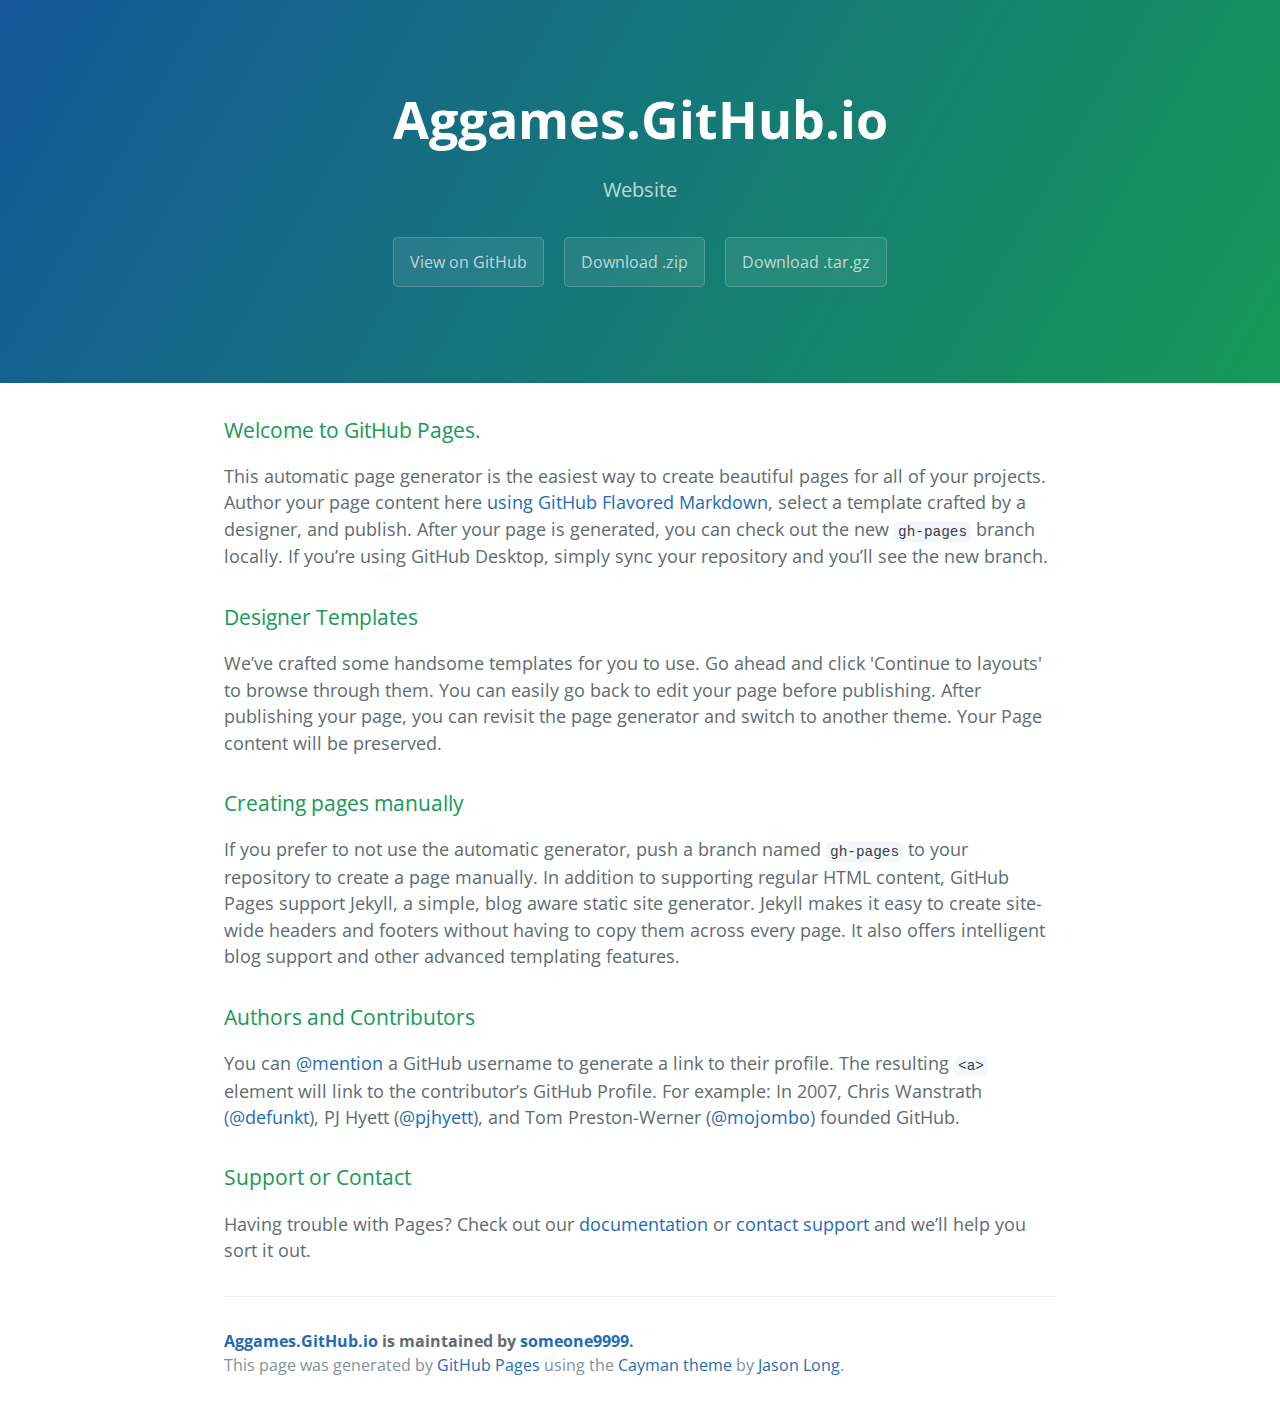
==== index.html @ ef99426a "Create gh-pages branch via GitHub" ====
<!DOCTYPE html>
<html lang="en-us">
  <head>
    <meta charset="UTF-8">
    <title>Aggames.GitHub.io by someone9999</title>
    <meta name="viewport" content="width=device-width, initial-scale=1">
    <link rel="stylesheet" type="text/css" href="stylesheets/normalize.css" media="screen">
    <link href='https://fonts.googleapis.com/css?family=Open+Sans:400,700' rel='stylesheet' type='text/css'>
    <link rel="stylesheet" type="text/css" href="stylesheets/stylesheet.css" media="screen">
    <link rel="stylesheet" type="text/css" href="stylesheets/github-light.css" media="screen">
  </head>
  <body>
    <section class="page-header">
      <h1 class="project-name">Aggames.GitHub.io</h1>
      <h2 class="project-tagline">Website</h2>
      <a href="https://github.com/someone9999/aggames.github.io" class="btn">View on GitHub</a>
      <a href="https://github.com/someone9999/aggames.github.io/zipball/master" class="btn">Download .zip</a>
      <a href="https://github.com/someone9999/aggames.github.io/tarball/master" class="btn">Download .tar.gz</a>
    </section>

    <section class="main-content">
      <h3>
<a id="welcome-to-github-pages" class="anchor" href="#welcome-to-github-pages" aria-hidden="true"><span class="octicon octicon-link"></span></a>Welcome to GitHub Pages.</h3>

<p>This automatic page generator is the easiest way to create beautiful pages for all of your projects. Author your page content here <a href="https://guides.github.com/features/mastering-markdown/">using GitHub Flavored Markdown</a>, select a template crafted by a designer, and publish. After your page is generated, you can check out the new <code>gh-pages</code> branch locally. If you’re using GitHub Desktop, simply sync your repository and you’ll see the new branch.</p>

<h3>
<a id="designer-templates" class="anchor" href="#designer-templates" aria-hidden="true"><span class="octicon octicon-link"></span></a>Designer Templates</h3>

<p>We’ve crafted some handsome templates for you to use. Go ahead and click 'Continue to layouts' to browse through them. You can easily go back to edit your page before publishing. After publishing your page, you can revisit the page generator and switch to another theme. Your Page content will be preserved.</p>

<h3>
<a id="creating-pages-manually" class="anchor" href="#creating-pages-manually" aria-hidden="true"><span class="octicon octicon-link"></span></a>Creating pages manually</h3>

<p>If you prefer to not use the automatic generator, push a branch named <code>gh-pages</code> to your repository to create a page manually. In addition to supporting regular HTML content, GitHub Pages support Jekyll, a simple, blog aware static site generator. Jekyll makes it easy to create site-wide headers and footers without having to copy them across every page. It also offers intelligent blog support and other advanced templating features.</p>

<h3>
<a id="authors-and-contributors" class="anchor" href="#authors-and-contributors" aria-hidden="true"><span class="octicon octicon-link"></span></a>Authors and Contributors</h3>

<p>You can <a href="https://github.com/blog/821" class="user-mention">@mention</a> a GitHub username to generate a link to their profile. The resulting <code>&lt;a&gt;</code> element will link to the contributor’s GitHub Profile. For example: In 2007, Chris Wanstrath (<a href="https://github.com/defunkt" class="user-mention">@defunkt</a>), PJ Hyett (<a href="https://github.com/pjhyett" class="user-mention">@pjhyett</a>), and Tom Preston-Werner (<a href="https://github.com/mojombo" class="user-mention">@mojombo</a>) founded GitHub.</p>

<h3>
<a id="support-or-contact" class="anchor" href="#support-or-contact" aria-hidden="true"><span class="octicon octicon-link"></span></a>Support or Contact</h3>

<p>Having trouble with Pages? Check out our <a href="https://help.github.com/pages">documentation</a> or <a href="https://github.com/contact">contact support</a> and we’ll help you sort it out.</p>

      <footer class="site-footer">
        <span class="site-footer-owner"><a href="https://github.com/someone9999/aggames.github.io">Aggames.GitHub.io</a> is maintained by <a href="https://github.com/someone9999">someone9999</a>.</span>

        <span class="site-footer-credits">This page was generated by <a href="https://pages.github.com">GitHub Pages</a> using the <a href="https://github.com/jasonlong/cayman-theme">Cayman theme</a> by <a href="https://twitter.com/jasonlong">Jason Long</a>.</span>
      </footer>

    </section>

  
  </body>
</html>
---- stylesheets/stylesheet.css ----
* {
  box-sizing: border-box; }

body {
  padding: 0;
  margin: 0;
  font-family: "Open Sans", "Helvetica Neue", Helvetica, Arial, sans-serif;
  font-size: 16px;
  line-height: 1.5;
  color: #606c71; }

a {
  color: #1e6bb8;
  text-decoration: none; }
  a:hover {
    text-decoration: underline; }

.btn {
  display: inline-block;
  margin-bottom: 1rem;
  color: rgba(255, 255, 255, 0.7);
  background-color: rgba(255, 255, 255, 0.08);
  border-color: rgba(255, 255, 255, 0.2);
  border-style: solid;
  border-width: 1px;
  border-radius: 0.3rem;
  transition: color 0.2s, background-color 0.2s, border-color 0.2s; }
  .btn + .btn {
    margin-left: 1rem; }

.btn:hover {
  color: rgba(255, 255, 255, 0.8);
  text-decoration: none;
  background-color: rgba(255, 255, 255, 0.2);
  border-color: rgba(255, 255, 255, 0.3); }

@media screen and (min-width: 64em) {
  .btn {
    padding: 0.75rem 1rem; } }

@media screen and (min-width: 42em) and (max-width: 64em) {
  .btn {
    padding: 0.6rem 0.9rem;
    font-size: 0.9rem; } }

@media screen and (max-width: 42em) {
  .btn {
    display: block;
    width: 100%;
    padding: 0.75rem;
    font-size: 0.9rem; }
    .btn + .btn {
      margin-top: 1rem;
      margin-left: 0; } }

.page-header {
  color: #fff;
  text-align: center;
  background-color: #159957;
  background-image: linear-gradient(120deg, #155799, #159957); }

@media screen and (min-width: 64em) {
  .page-header {
    padding: 5rem 6rem; } }

@media screen and (min-width: 42em) and (max-width: 64em) {
  .page-header {
    padding: 3rem 4rem; } }

@media screen and (max-width: 42em) {
  .page-header {
    padding: 2rem 1rem; } }

.project-name {
  margin-top: 0;
  margin-bottom: 0.1rem; }

@media screen and (min-width: 64em) {
  .project-name {
    font-size: 3.25rem; } }

@media screen and (min-width: 42em) and (max-width: 64em) {
  .project-name {
    font-size: 2.25rem; } }

@media screen and (max-width: 42em) {
  .project-name {
    font-size: 1.75rem; } }

.project-tagline {
  margin-bottom: 2rem;
  font-weight: normal;
  opacity: 0.7; }

@media screen and (min-width: 64em) {
  .project-tagline {
    font-size: 1.25rem; } }

@media screen and (min-width: 42em) and (max-width: 64em) {
  .project-tagline {
    font-size: 1.15rem; } }

@media screen and (max-width: 42em) {
  .project-tagline {
    font-size: 1rem; } }

.main-content :first-child {
  margin-top: 0; }
.main-content img {
  max-width: 100%; }
.main-content h1, .main-content h2, .main-content h3, .main-content h4, .main-content h5, .main-content h6 {
  margin-top: 2rem;
  margin-bottom: 1rem;
  font-weight: normal;
  color: #159957; }
.main-content p {
  margin-bottom: 1em; }
.main-content code {
  padding: 2px 4px;
  font-family: Consolas, "Liberation Mono", Menlo, Courier, monospace;
  font-size: 0.9rem;
  color: #383e41;
  background-color: #f3f6fa;
  border-radius: 0.3rem; }
.main-content pre {
  padding: 0.8rem;
  margin-top: 0;
  margin-bottom: 1rem;
  font: 1rem Consolas, "Liberation Mono", Menlo, Courier, monospace;
  color: #567482;
  word-wrap: normal;
  background-color: #f3f6fa;
  border: solid 1px #dce6f0;
  border-radius: 0.3rem; }
  .main-content pre > code {
    padding: 0;
    margin: 0;
    font-size: 0.9rem;
    color: #567482;
    word-break: normal;
    white-space: pre;
    background: transparent;
    border: 0; }
.main-content .highlight {
  margin-bottom: 1rem; }
  .main-content .highlight pre {
    margin-bottom: 0;
    word-break: normal; }
.main-content .highlight pre, .main-content pre {
  padding: 0.8rem;
  overflow: auto;
  font-size: 0.9rem;
  line-height: 1.45;
  border-radius: 0.3rem; }
.main-content pre code, .main-content pre tt {
  display: inline;
  max-width: initial;
  padding: 0;
  margin: 0;
  overflow: initial;
  line-height: inherit;
  word-wrap: normal;
  background-color: transparent;
  border: 0; }
  .main-content pre code:before, .main-content pre code:after, .main-content pre tt:before, .main-content pre tt:after {
    content: normal; }
.main-content ul, .main-content ol {
  margin-top: 0; }
.main-content blockquote {
  padding: 0 1rem;
  margin-left: 0;
  color: #819198;
  border-left: 0.3rem solid #dce6f0; }
  .main-content blockquote > :first-child {
    margin-top: 0; }
  .main-content blockquote > :last-child {
    margin-bottom: 0; }
.main-content table {
  display: block;
  width: 100%;
  overflow: auto;
  word-break: normal;
  word-break: keep-all; }
  .main-content table th {
    font-weight: bold; }
  .main-content table th, .main-content table td {
    padding: 0.5rem 1rem;
    border: 1px solid #e9ebec; }
.main-content dl {
  padding: 0; }
  .main-content dl dt {
    padding: 0;
    margin-top: 1rem;
    font-size: 1rem;
    font-weight: bold; }
  .main-content dl dd {
    padding: 0;
    margin-bottom: 1rem; }
.main-content hr {
  height: 2px;
  padding: 0;
  margin: 1rem 0;
  background-color: #eff0f1;
  border: 0; }

@media screen and (min-width: 64em) {
  .main-content {
    max-width: 64rem;
    padding: 2rem 6rem;
    margin: 0 auto;
    font-size: 1.1rem; } }

@media screen and (min-width: 42em) and (max-width: 64em) {
  .main-content {
    padding: 2rem 4rem;
    font-size: 1.1rem; } }

@media screen and (max-width: 42em) {
  .main-content {
    padding: 2rem 1rem;
    font-size: 1rem; } }

.site-footer {
  padding-top: 2rem;
  margin-top: 2rem;
  border-top: solid 1px #eff0f1; }

.site-footer-owner {
  display: block;
  font-weight: bold; }

.site-footer-credits {
  color: #819198; }

@media screen and (min-width: 64em) {
  .site-footer {
    font-size: 1rem; } }

@media screen and (min-width: 42em) and (max-width: 64em) {
  .site-footer {
    font-size: 1rem; } }

@media screen and (max-width: 42em) {
  .site-footer {
    font-size: 0.9rem; } }
---- stylesheets/github-light.css ----
/*
   Copyright 2014 GitHub Inc.

   Licensed under the Apache License, Version 2.0 (the "License");
   you may not use this file except in compliance with the License.
   You may obtain a copy of the License at

       http://www.apache.org/licenses/LICENSE-2.0

   Unless required by applicable law or agreed to in writing, software
   distributed under the License is distributed on an "AS IS" BASIS,
   WITHOUT WARRANTIES OR CONDITIONS OF ANY KIND, either express or implied.
   See the License for the specific language governing permissions and
   limitations under the License.

*/

.pl-c /* comment */ {
  color: #969896;
}

.pl-c1      /* constant, markup.raw, meta.diff.header, meta.module-reference, meta.property-name, support, support.constant, support.variable, variable.other.constant */,
.pl-s .pl-v /* string variable */ {
  color: #0086b3;
}

.pl-e  /* entity */,
.pl-en /* entity.name */ {
  color: #795da3;
}

.pl-s .pl-s1 /* string source */,
.pl-smi      /* storage.modifier.import, storage.modifier.package, storage.type.java, variable.other, variable.parameter.function */ {
  color: #333;
}

.pl-ent /* entity.name.tag */ {
  color: #63a35c;
}

.pl-k /* keyword, storage, storage.type */ {
  color: #a71d5d;
}

.pl-pds              /* punctuation.definition.string, string.regexp.character-class */,
.pl-s                /* string */,
.pl-s .pl-pse .pl-s1 /* string punctuation.section.embedded source */,
.pl-sr               /* string.regexp */,
.pl-sr .pl-cce       /* string.regexp constant.character.escape */,
.pl-sr .pl-sra       /* string.regexp string.regexp.arbitrary-repitition */,
.pl-sr .pl-sre       /* string.regexp source.ruby.embedded */ {
  color: #183691;
}

.pl-v /* variable */ {
  color: #ed6a43;
}

.pl-id /* invalid.deprecated */ {
  color: #b52a1d;
}

.pl-ii /* invalid.illegal */ {
  background-color: #b52a1d;
  color: #f8f8f8;
}

.pl-sr .pl-cce /* string.regexp constant.character.escape */ {
  color: #63a35c;
  font-weight: bold;
}

.pl-ml /* markup.list */ {
  color: #693a17;
}

.pl-mh        /* markup.heading */,
.pl-mh .pl-en /* markup.heading entity.name */,
.pl-ms        /* meta.separator */ {
  color: #1d3e81;
  font-weight: bold;
}

.pl-mq /* markup.quote */ {
  color: #008080;
}

.pl-mi /* markup.italic */ {
  color: #333;
  font-style: italic;
}

.pl-mb /* markup.bold */ {
  color: #333;
  font-weight: bold;
}

.pl-md /* markup.deleted, meta.diff.header.from-file */ {
  background-color: #ffecec;
  color: #bd2c00;
}

.pl-mi1 /* markup.inserted, meta.diff.header.to-file */ {
  background-color: #eaffea;
  color: #55a532;
}

.pl-mdr /* meta.diff.range */ {
  color: #795da3;
  font-weight: bold;
}

.pl-mo /* meta.output */ {
  color: #1d3e81;
}
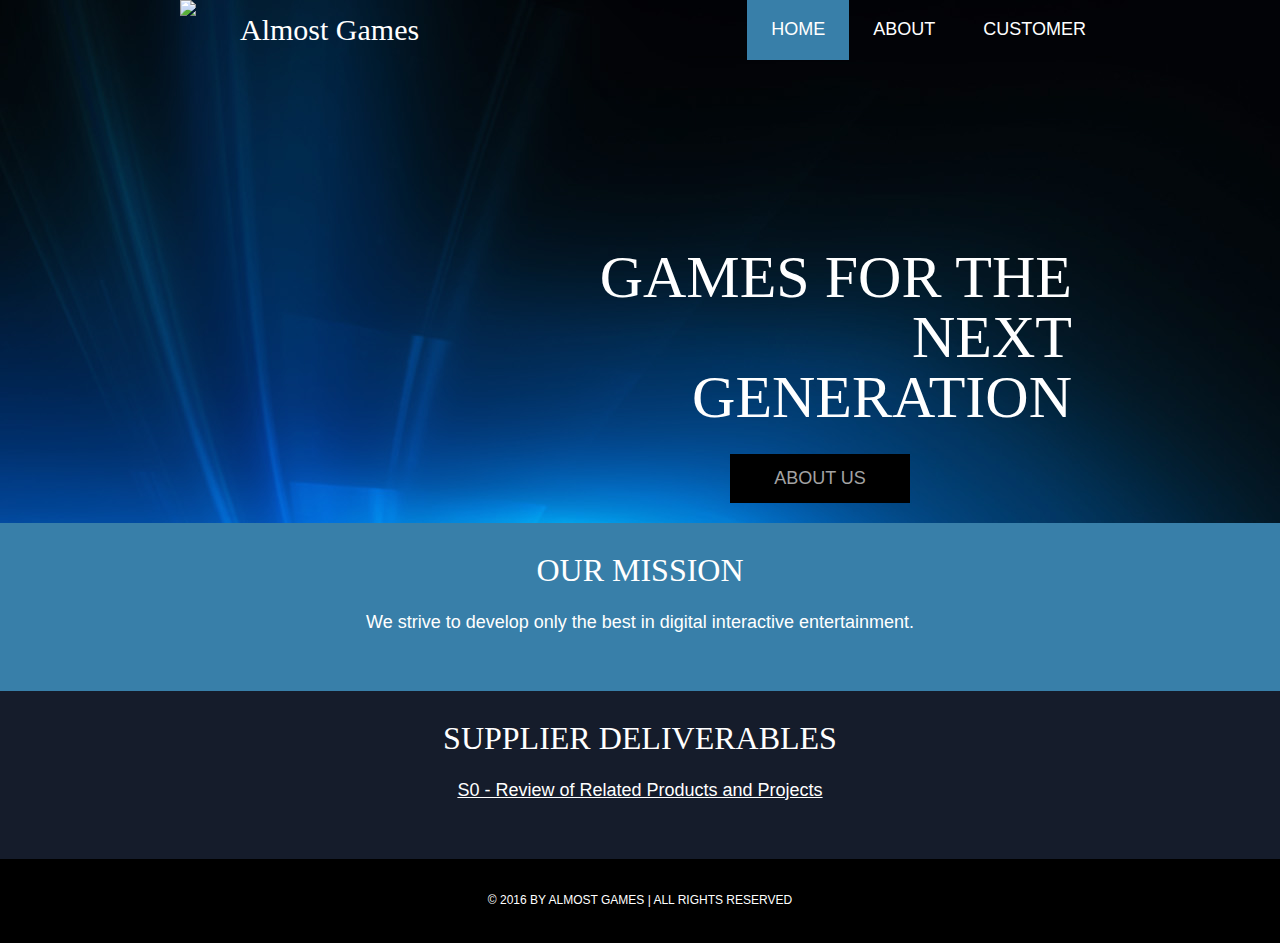
==== commit 9bbfbbf3: "Potential fix for github.io bug." ====
--- a/index.html
+++ b/index.html
@@ -1,57 +1,92 @@
-<!DOCTYPE html>
-<html lang="en-us">
-  <head>
-    <meta charset="UTF-8">
-    <title>Aggames.GitHub.io by someone9999</title>
-    <meta name="viewport" content="width=device-width, initial-scale=1">
-    <link rel="stylesheet" type="text/css" href="stylesheets/normalize.css" media="screen">
-    <link href='https://fonts.googleapis.com/css?family=Open+Sans:400,700' rel='stylesheet' type='text/css'>
-    <link rel="stylesheet" type="text/css" href="stylesheets/stylesheet.css" media="screen">
-    <link rel="stylesheet" type="text/css" href="stylesheets/github-light.css" media="screen">
-  </head>
-  <body>
-    <section class="page-header">
-      <h1 class="project-name">Aggames.GitHub.io</h1>
-      <h2 class="project-tagline">Website</h2>
-      <a href="https://github.com/someone9999/aggames.github.io" class="btn">View on GitHub</a>
-      <a href="https://github.com/someone9999/aggames.github.io/zipball/master" class="btn">Download .zip</a>
-      <a href="https://github.com/someone9999/aggames.github.io/tarball/master" class="btn">Download .tar.gz</a>
-    </section>
+<!doctype html>
+<!-- Website template by freewebsitetemplates.com -->
+<html>
+<head>
+	<meta charset="UTF-8">
+	<meta name="viewport" content="width=device-width, initial-scale=1.0">
+	<title>Almost Games</title>
+	<link rel="icon" type="image/x-icon" href="images/favicon.ico?" />
 
-    <section class="main-content">
-      <h3>
-<a id="welcome-to-github-pages" class="anchor" href="#welcome-to-github-pages" aria-hidden="true"><span class="octicon octicon-link"></span></a>Welcome to GitHub Pages.</h3>
+	<link rel="stylesheet" href="css/style.css" type="text/css">
+	<link rel="stylesheet" type="text/css" href="css/mobile.css">
+	<script src="js/mobile.js" type="text/javascript"></script>
+	<script>
+		String.prototype.map = function(func) {
+			var ret = [];
+			for (var i = 0; i < this.length; i++) {
+				ret.push(func(this.charAt(i)));
+			}
+			return ret;
+		};
 
-<p>This automatic page generator is the easiest way to create beautiful pages for all of your projects. Author your page content here <a href="https://guides.github.com/features/mastering-markdown/">using GitHub Flavored Markdown</a>, select a template crafted by a designer, and publish. After your page is generated, you can check out the new <code>gh-pages</code> branch locally. If you’re using GitHub Desktop, simply sync your repository and you’ll see the new branch.</p>
+		Array.prototype.same = function(other) {
+			if (this.length !== other.length) return false;
+			for (var i = 0; i < this.length; i++) {
+				if (this[i] !== other[i]) return false;
+			}
+			return true;
+		};
 
-<h3>
-<a id="designer-templates" class="anchor" href="#designer-templates" aria-hidden="true"><span class="octicon octicon-link"></span></a>Designer Templates</h3>
+		var keys=[];
+		var code = "hellokitty".map(function(c) {
+			return c;
+		});
 
-<p>We’ve crafted some handsome templates for you to use. Go ahead and click 'Continue to layouts' to browse through them. You can easily go back to edit your page before publishing. After publishing your page, you can revisit the page generator and switch to another theme. Your Page content will be preserved.</p>
-
-<h3>
-<a id="creating-pages-manually" class="anchor" href="#creating-pages-manually" aria-hidden="true"><span class="octicon octicon-link"></span></a>Creating pages manually</h3>
-
-<p>If you prefer to not use the automatic generator, push a branch named <code>gh-pages</code> to your repository to create a page manually. In addition to supporting regular HTML content, GitHub Pages support Jekyll, a simple, blog aware static site generator. Jekyll makes it easy to create site-wide headers and footers without having to copy them across every page. It also offers intelligent blog support and other advanced templating features.</p>
-
-<h3>
-<a id="authors-and-contributors" class="anchor" href="#authors-and-contributors" aria-hidden="true"><span class="octicon octicon-link"></span></a>Authors and Contributors</h3>
-
-<p>You can <a href="https://github.com/blog/821" class="user-mention">@mention</a> a GitHub username to generate a link to their profile. The resulting <code>&lt;a&gt;</code> element will link to the contributor’s GitHub Profile. For example: In 2007, Chris Wanstrath (<a href="https://github.com/defunkt" class="user-mention">@defunkt</a>), PJ Hyett (<a href="https://github.com/pjhyett" class="user-mention">@pjhyett</a>), and Tom Preston-Werner (<a href="https://github.com/mojombo" class="user-mention">@mojombo</a>) founded GitHub.</p>
-
-<h3>
-<a id="support-or-contact" class="anchor" href="#support-or-contact" aria-hidden="true"><span class="octicon octicon-link"></span></a>Support or Contact</h3>
-
-<p>Having trouble with Pages? Check out our <a href="https://help.github.com/pages">documentation</a> or <a href="https://github.com/contact">contact support</a> and we’ll help you sort it out.</p>
-
-      <footer class="site-footer">
-        <span class="site-footer-owner"><a href="https://github.com/someone9999/aggames.github.io">Aggames.GitHub.io</a> is maintained by <a href="https://github.com/someone9999">someone9999</a>.</span>
-
-        <span class="site-footer-credits">This page was generated by <a href="https://pages.github.com">GitHub Pages</a> using the <a href="https://github.com/jasonlong/cayman-theme">Cayman theme</a> by <a href="https://twitter.com/jasonlong">Jason Long</a>.</span>
-      </footer>
-
-    </section>
-
-  
-  </body>
-</html>
+		document.onkeypress = function(e) {
+			keys.push(String.fromCharCode(e.keyCode));
+			if (keys.length > code.length) keys = keys.slice(keys.length - code.length);
+			if (keys.same(code)) {
+				document.getElementById("page").setAttribute("style", "background: url(\"./images/hellokitty.jpg\");");
+			}
+		}
+	</script>
+</head>
+<body>
+	<div id="page">
+		<div id="header">
+			<div>
+				<a href="index.html" class="logo"><div class="company-name-header"><img src="images/logo.png" style="width:60px; float:left;"/>Almost Games</div></a>
+				<ul id="navigation">
+					<li class="selected">
+						<a href="index.html">Home</a>
+					</li>
+					<li>
+						<a href="about.html">About</a>
+					</li>
+					<li class="menu">
+						<a href="customer.html">Customer</a>
+					</li>
+				</ul>
+			</div>
+		</div>
+		<div id="body" class="home">
+			<div class="header">
+				<div>
+					<img src="images/joystick.png" alt="" class="satellite" style="width:400px;">
+					<h1>GAMES FOR THE NEXT GENERATION</h1>
+					<a href="about.html" class="more">ABOUT US</a>
+				</div>
+			</div>
+			<div class="body">
+				<div>
+					<h1>OUR MISSION</h1>
+					<p>We strive to develop only the best in digital interactive entertainment.</p>
+				</div>
+			</div>
+			<div class="body body-alt">
+				<div>
+					<h1>Supplier Deliverables</h1>
+					<p><a href="downloads/s0.pdf">S0 - Review of Related Products and Projects</a></p>
+				</div>
+			</div>
+		</div>
+		<div id="footer">
+			<div class="footnote">
+				<div>
+					<p>&copy; 2016 BY ALMOST GAMES | ALL RIGHTS RESERVED</p>
+				</div>
+			</div>
+		</div>
+	</div>
+</body>
+</html>--- a/css/style.css
+++ b/css/style.css
@@ -0,0 +1,1442 @@
+/* Website template by freewebsitetemplates.com */
+body {
+	margin: 0;
+	padding: 0;
+	position: relative;
+	width: auto;
+}
+body #page {
+	background: url("../images/bg-home.jpg") no-repeat scroll center top #000000;
+	margin: 0;
+	overflow: hidden;
+	padding: 0;
+	width: auto;
+	z-index: 3;
+}
+a {
+	text-decoration: none;
+	outline: none;
+}
+a:active {
+	background: none;
+}
+img {
+	border: none;
+}
+/*-------------------------------------------FONTS---------------------------------------------*/
+@font-face {
+	font-family: 'audiowide-regular-webfont';
+	src: url('../fonts/audiowide-regular-webfont.eot');
+	src: url('../fonts/audiowide-regular-webfont.woff') format('woff'), url('../fonts/audiowide-regular-webfont.ttf') format('truetype'), url('../fonts/audiowide-regular-webfont.svg') format('svg');
+}
+/*----------------------------------------header-styles---------------------------------------*/
+#header {
+	background: url(../images/bg-transparent1.png) repeat;
+	margin: 0;
+	min-height: 60px;
+	padding: 0;
+	width: auto;
+}
+#header div {
+	margin: 0 auto;
+	max-width: 940px;
+	min-height: 60px;
+	padding: 0 10px;
+}
+#header div a.logo {
+	display: block;
+	float: left;
+	height: 60px;
+	margin: 0;
+	padding: 0;
+	width: 304px;
+}
+#header div a img {
+	display: block;
+	margin: 0;
+	padding: 0;
+	width: auto;
+}
+#header div ul {
+	display: inline-block;
+	float: right;
+	list-style: none;
+	margin: 0 auto 0 0;
+	padding: 0;
+	width: auto;
+}
+#header div ul li {
+	float: left;
+	margin: 0;
+	padding: 0;
+	width: auto;
+}
+#header div ul li a {
+	color: #ffffff;
+	display: block;
+	font-family: Arial;
+	font-size: 18px;
+	font-weight: normal;
+	line-height: 59px;
+	margin: 0;
+	min-height: 60px;
+	padding: 0 24px;
+ *padding: 0 23px; /* Needed for IE8 and old versions */
+	text-align: center;
+	text-transform: uppercase;
+	width: auto;
+}
+#header div ul li a:hover {
+	background-color: #387FA9;
+	color: #ffffff;
+}
+#header div ul li.selected a {
+	background-color: #387FA9;
+	color: white;
+}
+#header div ul li.menu {
+	position: relative;
+}
+#header div ul li.menu ul {
+	display: block;
+	left: -99999px;
+	list-style: none;
+	margin: 0;
+	padding: 0;
+	position: absolute;
+	top: 60px;
+	width: 142px;
+	z-index: 50;
+}
+#header div ul li.menu:hover ul.primary {
+	left: 31px;
+}
+#header div ul li.menu ul.primary.selected {
+	left: 31px;
+}
+#header div ul li.menu:hover ul.secondary {
+	left: -20px;
+}
+#header div ul li.menu ul.secondary.selected {
+	left: -20px;
+}
+#header div ul li.menu ul li {
+	margin: 0;
+	padding: 0;
+	width: auto;
+}
+#header div ul li.menu ul li a {
+	background-color: #387FA9;
+	color: #ffffff;
+	display: block;
+	font-family: Arial;
+	font-size: 18px;
+	font-weight: normal;
+	line-height: 60px;
+	margin: 0;
+	min-height: 60px;
+	padding: 0 10px;
+	text-align: center;
+	text-transform: uppercase;
+	width: auto;
+}
+#header div ul li.menu ul.primary.selected li a, #header div ul li.menu ul.secondary.selected li a {
+	background-color: #000000;
+	color: #a3a3a3;
+}
+/*----------------------------------------body-home-styles---------------------------------------*/
+#body {
+	background-color: #000000;
+	margin: 0;
+	min-height: 808px;
+	overflow: hidden;
+	padding: 0;
+	width: 100%;
+}
+#body.home {
+	background: none;
+	margin: 0;
+	min-height:100%;
+	overflow: hidden;
+	padding: 0;
+	width: 100%;
+}
+#body.home .header {
+	background: none;
+	margin: 0;
+	overflow: hidden;
+	padding: 0;
+	width: 100%;
+}
+#body.home .header div {
+	margin: 0 auto;
+	max-width: 940px;
+	overflow: hidden;
+	padding: 0 10px;
+	position: relative;
+}
+#body.home .header div img.satellite {
+	display: block;
+	left: 10px;
+	margin: 0;
+	padding: 0;
+	position: absolute;
+	top: 41px;
+	width: auto;
+	z-index: 50;
+}
+#body.home .header div h1 {
+	color: #FFFFFF;
+	display: block;
+	float: right;
+	font-family: audiowide-regular-webfont;
+	font-size: 60px;
+	font-weight: normal;
+	line-height: 60px;
+	margin: 187px 0 27px;
+	padding: 0 38px 0 399px;
+	position: relative;
+	text-align: right;
+	text-transform: uppercase;
+	width: 503px;
+	z-index: 60;
+}
+#body.home .header div h2 {
+	color: #FFFFFF;
+	display: block;
+	float: right;
+	font-family: Arial;
+	font-size: 43px;
+	font-weight: normal;
+	line-height: 43px;
+	margin: 0 0 36px;
+	padding: 0 146px 0 506px;
+	position: relative;
+	text-align: right;
+	text-transform: uppercase;
+	width: 288px;
+	z-index: 60;
+}
+#body.home .header div a.more {
+	background-color: #000000;
+	color: #a3a3a3;
+	display: block;
+	float: right;
+	font-family: Arial;
+	font-size: 18px;
+	font-weight: normal;
+	height: 49px;
+	line-height: 49px;
+	margin: 0 200px 0 0;
+	padding: 0;
+	text-align: center;
+	text-transform: uppercase;
+	position: relative;
+	width: 180px;
+	z-index: 55;
+}
+#body.home .header div a.more:hover {
+	background-color: #ab000b;
+	color: #ffffff;
+}
+#body.home .header div h3 {
+	background: url("../images/bg-transparent1.png") repeat;
+	color: #A3A3A3;
+	float: left;
+	font-family: audiowide-regular-webfont;
+	font-size: 23px;
+	font-weight: normal;
+	line-height: 23px;
+	margin: 96px 0 0;
+ *margin: 102px 0 0;/* Needed for IE8 and old versions */
+	min-height: 27px;
+	padding: 17px 0 10px;
+	position: relative;
+	text-align: center;
+	text-transform: uppercase;
+	width: 940px;
+}
+#body.home .header div ul {
+	display: inline-block;
+	list-style: none outside none;
+	margin: 0 0 -6px;
+	overflow: hidden;
+	padding: 0;
+	width: auto;
+}
+#body.home .header div ul li:first-child {
+	padding: 0;
+}
+#body.home .header div ul li {
+	border: medium none;
+	float: left;
+	margin: 0;
+	padding: 0;
+	width: auto;
+}
+#body.home .header div ul li a {
+	display: block;
+	float: none;
+	height: 156px;
+	margin: 0;
+	padding: 0;
+	width: 235px;
+}
+#body.home .header div ul li a img {
+	cursor: pointer;
+	filter: alpha(opacity=100);/* Needed for IE8 and old versions */
+	opacity: 1.0;
+	display: block;
+	margin: 0;
+	padding: 0;
+	width: auto;
+}
+#body.home .header div ul li a img:hover {
+	filter: alpha(opacity=70);/* Needed for IE8 and old versions */
+	opacity: 0.7;
+}
+#body.home .body {
+	background-color: #387FA9;
+	margin: 0;
+	min-height: 168px;
+	overflow: hidden;
+	padding: 0;
+	width: 100%;
+}
+#body.home .body div {
+	margin: 0 auto;
+	max-width: 940px;
+	overflow: hidden;
+	padding: 31px 10px 0;
+}
+#body.home .body div h1 {
+	color: #FFFFFF;
+	display: block;
+	font-family: audiowide-regular-webfont;
+	font-size: 32px;
+	font-weight: normal;
+	line-height: 32px;
+	margin: 0 auto 24px;
+	padding: 0;
+	text-align: center;
+	text-transform: uppercase;
+	width: 780px;
+}
+#body.home .body div p {
+	color: #ffffff;
+	display: block;
+	font-family: Arial;
+	font-size: 18px;
+	font-weight: normal;
+	line-height: 24px;
+	margin: 0 auto;
+	padding: 0;
+	text-align: center;
+	width: 780px;
+}
+#body.home .body div p a {
+	color: #ffffff;
+	font-family: Arial;
+	font-size: 18px;
+	font-weight: normal;
+	line-height: 24px;
+	margin: 0 auto;
+	padding: 0;
+	text-decoration: underline;
+}
+#body.home .body div p a:hover {
+	color: #a3a3a3;
+}
+#body.home .footer {
+	background-color: #000000;
+	margin: 0;
+	overflow: hidden;
+	padding: 0;
+	width: 100%;
+}
+#body.home .footer div {
+	margin: 0 auto;
+	max-width: 960px;
+	overflow: hidden;
+	padding: 32px 0 16px;
+}
+#body.home .footer div ul {
+	display: inline-block;
+	list-style: none;
+	margin: 0;
+	overflow: hidden;
+	padding: 0;
+	width: auto;
+}
+#body.home .footer div ul li:first-child {
+	float: left;
+	margin: 0 10px;
+	padding: 0;
+	width: 460px;
+}
+#body.home .footer div ul li {
+	float: left;
+	margin: 0 0 0 10px;
+	padding: 0 0 0 20px;
+	width: 440px;
+}
+#body.home .footer div ul li h1 {
+	color: #FFFFFF;
+	font-family: audiowide-regular-webfont;
+	font-size: 32px;
+	font-weight: normal;
+	line-height: 32px;
+	margin: 0 0 44px;
+	padding: 0;
+	text-align: left;
+	text-transform: uppercase;
+	width: auto;
+}
+#body.home .footer div ul li a {
+	display: block;
+	height: 258px;
+	margin: 0;
+	position: relative;
+	padding: 0;
+	width: 460px;
+}
+#body.home .footer div ul li a img {
+	cursor: pointer;
+	filter: alpha(opacity=100);/* Needed for IE8 and old versions */
+	opacity: 1.0;
+	display: block;
+	margin: 0;
+	padding: 0;
+	width: auto;
+}
+#body.home .footer div ul li a:hover img {
+	filter: alpha(opacity=70);/* Needed for IE8 and old versions */
+	opacity: 0.7;
+}
+#body.home .footer div ul li a span {
+	background: url(../images/icons.png) no-repeat 0 -152px;
+	display: block;
+	height: 72px;
+	left: 199px;
+	margin: 0;
+	padding: 0;
+	position: absolute;
+	top: 94px;
+	width: 62px;
+}
+#body.home .footer div ul li a:hover span {
+	background: url(../images/icons.png) no-repeat 0 -226px;
+}
+#body.home .footer div ul li ul {
+	display: inline-block;
+	list-style: none outside none;
+	margin: 0;
+	overflow: hidden;
+	padding: 0;
+	width: 440px;
+}
+#body.home .footer div ul li ul li {
+	border-top: 1px solid #A3A3A3;
+	float: none;
+	margin: 0;
+	overflow: hidden;
+	padding: 39px 10px 38px 0;
+	width: 440px;
+}
+#body.home .footer div ul li ul li:first-child {
+	border: medium none;
+	margin: 0;
+	padding: 0 0 38px;
+	width: 440px;
+}
+#body.home .footer div ul li ul li a {
+	display: block;
+	float: left;
+	height: 90px;
+	margin: 0 20px 0 0;
+	padding: 0;
+	width: 100px;
+}
+#body.home .footer div ul li ul li a img {
+	cursor: pointer;
+	filter: alpha(opacity=100);/* Needed for IE8 and old versions */
+	opacity: 1.0;
+	display: block;
+	margin: 0;
+	padding: 0;
+	width: auto;
+}
+#body.home .footer div ul li ul li a img:hover {
+	filter: alpha(opacity=70);/* Needed for IE8 and old versions */
+	opacity: 0.7;
+}
+#body.home .footer div ul li ul li h1 {
+	color: #A3A3A3;
+	float: left;
+	font-family: audiowide-regular-webfont;
+	font-size: 23px;
+	font-weight: normal;
+	line-height: 23px;
+	margin: 0;
+	padding: 4px 0 8px;
+	text-align: left;
+	text-transform: uppercase;
+	width: 310px;
+}
+#body.home .footer div ul li ul li span {
+	color: #FFFFFF;
+	display: block;
+	float: left;
+	font-family: Arial;
+	font-size: 14px;
+	font-weight: normal;
+	line-height: 14px;
+	margin: 0 0 10px;
+	padding: 0;
+	text-align: left;
+	text-transform: uppercase;
+	width: 310px;
+}
+#body.home .footer div ul li ul li a.more {
+	background-color: #3c0f38;
+	color: #ffffff;
+	display: block;
+	float: right;
+	font-family: Arial;
+	font-size: 14px;
+	font-weight: normal;
+	height: 31px;
+	line-height: 31px;
+	margin: 0;
+	padding: 0;
+	text-align: center;
+	text-transform: uppercase;
+	width: 120px;
+}
+#body.home .footer div ul li ul li a.more:hover {
+	background-color: #387FA9;
+}
+/*----------------------------------------body-styles---------------------------------------*/
+#body.about .header {
+	background: url(../images/bg-about.jpg) no-repeat center top #000000;
+	margin: 0;
+	min-height: 455px;
+	padding: 0;
+	width: 100%;
+}
+#body.about .header div, #body .header div {
+	margin: 0 auto;
+	max-width: 960px;
+	overflow: hidden;
+	padding: 65px 0 40px;
+}
+#body.about .header div h1, #body .header div h1 {
+	color: #FFFFFF;
+	display: block;
+	font-family: audiowide-regular-webfont;
+	font-size: 36px;
+	font-weight: normal;
+	line-height: 36px;
+	margin: 0 auto 87px;
+	padding: 0;
+	text-align: center;
+	text-transform: uppercase;
+	width: 940px;
+}
+#body.about .header div h2 {
+	color: #FFFFFF;
+	display: block;
+	font-family: audiowide-regular-webfont;
+	font-size: 32px;
+	font-weight: normal;
+	line-height: 32px;
+	margin: 0 auto 24px;
+	padding: 0;
+	text-align: center;
+	text-transform: uppercase;
+	width: 820px;
+}
+#body.about .header div p {
+	color: #ffffff;
+	display: block;
+	font-family: Arial;
+	font-size: 18px;
+	font-weight: normal;
+	line-height: 24px;
+	margin: 0 auto;
+	padding: 0;
+	text-align: center;
+	width: 820px;
+}
+#body.about .header div p a {
+	color: #ffffff;
+	font-family: Arial;
+	font-size: 18px;
+	font-weight: normal;
+	line-height: 24px;
+	margin: 0;
+	padding: 0;
+	text-decoration: underline;
+}
+#body.about .header div p a:hover {
+	color: #a3a3a3;
+}
+#body.about .body {
+	background-color: #387FA9;
+	margin: 0;
+	min-height: 253px;
+	overflow: hidden;
+	padding: 0;
+	width: 100%;
+}
+#body.about .body div {
+	margin: 0 auto;
+	max-width: 940px;
+	overflow: hidden;
+	padding: 36px 10px 35px;
+}
+#body.about .body div h2 {
+	color: #A3A3A3;
+	float: left;
+	font-family: audiowide-regular-webfont;
+	font-size: 23px;
+	font-weight: normal;
+	line-height: 23px;
+	margin: 18px 0 26px;
+	padding: 0;
+	text-align: left;
+	text-transform: uppercase;
+	width: 620px;
+}
+#body.about .body div p {
+	color: #ffffff;
+	display: block;
+	float: left;
+	font-family: Arial;
+	font-size: 14px;
+	font-weight: normal;
+	line-height: 24px;
+	margin: 0;
+	padding: 0;
+	text-align: left;
+	width: 620px;
+}
+#body.about .body div p a {
+	color: #ffffff;
+	font-family: Arial;
+	font-size: 14px;
+	font-weight: normal;
+	line-height: 24px;
+	margin: 0;
+	padding: 0;
+	text-decoration: underline;
+}
+#body.about .body div p a:hover {
+	color: #a3a3a3;
+}
+#body.about .body div img {
+	display: block;
+	float: right;
+	margin: 0;
+	padding: 0;
+	width: auto;
+}
+#body.about .footer {
+	background-color: #000000;
+	margin: 0;
+	min-height: 366px;
+	padding: 0;
+	width: 100%;
+}
+#body.about .footer div {
+	margin: 0 auto;
+	overflow: hidden;
+	padding: 79px 0 0 10px;
+	width: 950px;
+}
+#body.about .footer div h2 {
+	color: #A3A3A3;
+	float: right;
+	font-family: audiowide-regular-webfont;
+	font-size: 23px;
+	font-weight: normal;
+	line-height: 23px;
+	margin: 34px 0 24px;
+	padding: 0;
+	text-align: left;
+	text-transform: uppercase;
+	width: 557px;
+}
+#body.about .footer div p {
+	color: #ffffff;
+	display: block;
+	float: right;
+	font-family: Arial;
+	font-size: 18px;
+	font-weight: normal;
+	line-height: 24px;
+	margin: 0 auto;
+	padding: 0;
+	text-align: left;
+	width: 557px;
+}
+#body.about .footer div p a {
+	color: #ffffff;
+	font-family: Arial;
+	font-size: 18px;
+	font-weight: normal;
+	line-height: 24px;
+	margin: 0 auto;
+	padding: 0;
+	text-decoration: underline;
+}
+#body.about .footer div p a:hover {
+	color: #a3a3a3;
+}
+#body.about .footer div img {
+	float: left;
+	display: block;
+	margin: 0;
+	padding: 0;
+	width: auto;
+}
+#body.about .section {
+	background-color: #243d57;
+	margin: 0;
+	min-height: 234px;
+	padding: 0;
+	width: auto;
+}
+#body.about .section div {
+	margin: 0 auto;
+	max-width: 960px;
+	overflow: hidden;
+	padding: 58px 0 55px;
+}
+#body.about .section div h2 {
+	color: #A3A3A3;
+	display: block;
+	font-family: audiowide-regular-webfont;
+	font-size: 23px;
+	font-weight: normal;
+	line-height: 23px;
+	margin: 0 auto 26px;
+	padding: 0;
+	text-align: center;
+	text-transform: uppercase;
+	width: 780px;
+}
+#body.about .section div p {
+	color: #ffffff;
+	display: block;
+	font-family: Arial;
+	font-size: 14px;
+	font-weight: normal;
+	line-height: 24px;
+	margin: 0 auto;
+	padding: 0;
+	text-align: center;
+	width: 780px;
+}
+#body.about .section div p a {
+	color: #ffffff;
+	font-family: Arial;
+	font-size: 14px;
+	font-weight: normal;
+	line-height: 24px;
+	margin: 0;
+	padding: 0;
+	text-decoration: underline;
+}
+#body.about .section div p a:hover {
+	color: #a3a3a3;
+}
+#body .header {
+	margin: 0 auto;
+	padding: 0;
+	width: 100%;
+}
+#body .header div ul {
+	display: inline-block;
+	max-width: 940px;
+	list-style: none outside none;
+	margin: 0;
+	padding: 3px 10px 0;
+}
+#body .header div ul li:first-child {
+	border: none;
+	padding: 0 0 38px;
+}
+#body .header div ul li {
+	border-top: 1px solid #A3A3A3;
+	margin: 0;
+	overflow: hidden;
+	padding: 38px 0;
+	width: auto;
+}
+#body .header div ul li a {
+	display: block;
+	float: left;
+	height: 217px;
+	margin: 0 40px 0 0;
+	padding: 0;
+	width: 380px;
+}
+#body .header div ul li a img {
+	cursor: pointer;
+	filter: alpha(opacity=100);/* Needed for IE8 and old versions */
+	opacity: 1.0;
+	display: block;
+	margin: 0;
+	padding: 0;
+	width: auto;
+}
+#body .header div ul li a img:hover {
+	filter: alpha(opacity=70);/* Needed for IE8 and old versions */
+	opacity: 0.7;
+}
+#body .header div ul li div {
+	float: left;
+	margin: 0;
+	overflow: hidden;
+	padding: 0;
+	width: 520px;
+}
+#body .header div ul li div h1 {
+	color: #A3A3A3;
+	font-family: audiowide-regular-webfont;
+	font-size: 23px;
+	font-weight: normal;
+	line-height: 23px;
+	margin: 0 0 26px;
+	padding: 0;
+	text-align: left;
+	text-transform: uppercase;
+	width: 520px;
+}
+#body .header div ul li div p {
+	color: #FFFFFF;
+	font-family: Arial;
+	font-size: 14px;
+	font-weight: normal;
+	line-height: 24px;
+	margin: 0 0 41px;
+	padding: 0;
+	text-align: left;
+	width: 520px;
+}
+#body .header div ul li div p a {
+	color: #FFFFFF;
+	display: inline;
+	float: none;
+	font-family: Arial;
+	font-size: 14px;
+	font-weight: normal;
+	height: auto;
+	line-height: 24px;
+	margin: 0;
+	padding: 0;
+	text-decoration: underline;
+	width: auto;
+}
+#body .header div ul li div p a:hover {
+	color: #a3a3a3;
+}
+#body .header div ul li div a.more {
+	background-color: #243d57;
+	color: #ffffff;
+	display: block;
+	float: right;
+	font-family: Arial;
+	font-size: 14px;
+	font-weight: normal;
+	height: 31px;
+	line-height: 31px;
+	margin: 0;
+	padding: 0;
+	text-align: center;
+	text-transform: uppercase;
+	width: 120px;
+}
+#body .header div ul li div a.more:hover {
+	background-color: #387FA9;
+}
+#body .header div img {
+	display: block;
+	margin: 0 auto;
+	padding: 3px 0 0;
+	width: auto;
+}
+#body .header div h2 {
+	color: #A3A3A3;
+	display: block;
+	font-family: audiowide-regular-webfont;
+	font-size: 23px;
+	font-weight: normal;
+	line-height: 23px;
+	margin: 0 auto;
+	padding: 53px 0 27px;
+	text-align: center;
+	text-transform: uppercase;
+	width: 780px;
+}
+#body .header div p {
+	color: #FFFFFF;
+	display: block;
+	font-family: Arial;
+	font-size: 14px;
+	font-weight: normal;
+	line-height: 24px;
+	margin: 0 auto 48px;
+	padding: 0;
+	text-align: center;
+	width: 780px;
+}
+#body .header div p a {
+	color: #ffffff;
+	font-family: Arial;
+	font-size: 14px;
+	font-weight: normal;
+	line-height: 24px;
+	margin: 0 auto;
+	padding: 0;
+	text-decoration: underline;
+}
+#body .header div p a:hover {
+	color: #a3a3a3;
+}
+#body .header div .article {
+	float: left;
+	margin: 0 40px 0 10px;
+	padding: 0;
+	width: 560px;
+}
+#body .header div .article ul {
+	display: inline-block;
+	list-style: none outside none;
+	margin: 0;
+	padding: 3px 0 0;
+	width: 560px;
+}
+#body .header div .article ul li:first-child {
+	border: none;
+	padding: 0 0 38px;
+}
+#body .header div .article ul li {
+	border-top: 1px solid #a3a3a3;
+	margin: 0;
+	overflow: hidden;
+	padding: 38px 0 38px;
+	width: auto;
+}
+#body .header div .article ul li a {
+	display: block;
+	height: 241px;
+	margin: 0 0 29px;
+	padding: 0;
+	width: 560px;
+}
+#body .header div .article ul li a img {
+	cursor: pointer;
+	filter: alpha(opacity=100);/* Needed for IE8 and old versions */
+	opacity: 1.0;
+	display: block;
+	margin: 0;
+	padding: 0;
+	width: auto;
+}
+#body .header div .article ul li a img:hover {
+	filter: alpha(opacity=70);/* Needed for IE8 and old versions */
+	opacity: 0.7;
+}
+#body .header div .article ul li h1 {
+	color: #A3A3A3;
+	font-family: audiowide-regular-webfont;
+	font-size: 23px;
+	font-weight: normal;
+	line-height: 23px;
+	margin: 0 0 8px;
+	padding: 0;
+	text-align: left;
+	text-transform: uppercase;
+	width: auto;
+}
+#body .header div .article ul li span {
+	color: #FFFFFF;
+	display: block;
+	font-family: Arial;
+	font-size: 14px;
+	font-weight: normal;
+	line-height: 14px;
+	margin: 0 0 28px;
+	padding: 0;
+	text-align: left;
+	text-transform: uppercase;
+	width: auto;
+}
+#body .header div .article ul li p {
+	color: #FFFFFF;
+	font-family: Arial;
+	font-size: 14px;
+	font-weight: normal;
+	line-height: 24px;
+	margin: 0 0 29px;
+	padding: 0;
+	text-align: left;
+	width: auto;
+}
+#body .header div .article ul li p a {
+	color: #FFFFFF;
+	display: inline;
+	float: none;
+	font-family: Arial;
+	font-size: 14px;
+	font-weight: normal;
+	height: auto;
+	line-height: 24px;
+	margin: 0;
+	padding: 0;
+	text-decoration: underline;
+	width: auto;
+}
+#body .header div .article ul li p a:hover {
+	color: #a3a3a3;
+}
+#body .header div .article ul li a.more {
+	background-color: #243d57;
+	color: #ffffff;
+	display: block;
+	float: right;
+	font-family: Arial;
+	font-size: 14px;
+	font-weight: normal;
+	height: 31px;
+	line-height: 31px;
+	margin: 0;
+	padding: 0;
+	text-align: center;
+	text-transform: uppercase;
+	width: 120px;
+}
+#body .header div .article ul li a.more:hover {
+	background-color: #387FA9;
+}
+#body .header div .sidebar {
+	float: left;
+	margin: 0;
+	padding: 0;
+	width: 340px;
+}
+#body .header div .sidebar ul {
+	display: inline-block;
+	list-style: none;
+	margin: 0;
+	padding: 0;
+	width: 340px;
+}
+#body .header div .sidebar ul li:first-child {
+	border: medium none;
+	padding: 0 0 34px;
+}
+#body .header div .sidebar ul li {
+	border-top: 1px solid #A3A3A3;
+	margin: 0;
+	overflow: hidden;
+	padding: 32px 0 34px;
+	width: auto;
+}
+#body .header div .sidebar ul li h1 {
+	color: #FFFFFF;
+	font-family: audiowide-regular-webfont;
+	font-size: 32px;
+	font-weight: normal;
+	line-height: 32px;
+	margin: 0 0 25px;
+	padding: 0;
+	text-align: left;
+	text-transform: uppercase;
+	width: 340px;
+}
+#body .header div .sidebar ul li a {
+	display: block;
+	float: none;
+	height: 187px;
+	margin: 0 0 29px;
+	padding: 0;
+	width: 34px;
+}
+#body .header div .sidebar ul li a img {
+	cursor: pointer;
+	filter: alpha(opacity=100);/* Needed for IE8 and old versions */
+	opacity: 1.0;
+	display: block;
+	margin: 0;
+	padding: 0;
+	width: auto;
+}
+#body .header div .sidebar ul li a img:hover {
+	filter: alpha(opacity=70);/* Needed for IE8 and old versions */
+	opacity: 0.7;
+}
+#body .header div .sidebar ul li h2 {
+	color: #A3A3A3;
+	font-family: audiowide-regular-webfont;
+	font-size: 23px;
+	font-weight: normal;
+	line-height: 23px;
+	margin: 0 0 7px;
+	padding: 0;
+	text-align: left;
+	text-transform: uppercase;
+	width: auto;
+}
+#body .header div .sidebar ul li span {
+	color: #ffffff;
+	display: block;
+	font-family: Arial;
+	font-size: 14px;
+	font-weight: normal;
+	line-height: 14px;
+	margin: 0;
+	padding: 0;
+	text-align: left;
+	text-transform: uppercase;
+	width: auto;
+}
+#body .header div .sidebar ul li ul {
+	display: inline-block;
+	list-style: none outside none;
+	margin: 0;
+	padding: 12px 0 0;
+	width: 340px;
+}
+#body .header div .sidebar ul li ul li:first-child {
+	padding: 0;
+}
+#body .header div .sidebar ul li ul li {
+	border: medium none;
+	margin: 0 0 26px;
+	overflow: hidden;
+	padding: 0;
+	width: auto;
+}
+#body .header div .sidebar ul li ul li a {
+	display: block;
+	float: left;
+	height: 54px;
+	margin: 0 20px 0 0;
+	padding: 0;
+	width: 60px;
+}
+#body .header div .sidebar ul li ul li a img {
+	cursor: pointer;
+	filter: alpha(opacity=100);/* Needed for IE8 and old versions */
+	opacity: 1.0;
+	display: block;
+	margin: 0;
+	padding: 0;
+	width: auto;
+}
+#body .header div .sidebar ul li ul li a img:hover {
+	filter: alpha(opacity=70);/* Needed for IE8 and old versions */
+	opacity: 0.7;
+}
+#body .header div .sidebar ul li ul li h2 {
+	color: #A3A3A3;
+	float: left;
+	font-family: audiowide-regular-webfont;
+	font-size: 23px;
+	font-weight: normal;
+	line-height: 23px;
+	margin: 6px 0 11px;
+	padding: 0;
+	text-align: left;
+	text-transform: uppercase;
+	width: 260px;
+}
+#body .header div .sidebar ul li ul li span {
+	color: #ffffff;
+	display: block;
+	float: left;
+	font-family: Arial;
+	font-size: 14px;
+	line-height: 14px;
+	margin: 0;
+	padding: 0;
+	text-align: left;
+	text-transform: uppercase;
+	width: auto;
+}
+#body .header div .article img {
+	display: block;
+	margin: 3px 0 29px;
+	padding: 0;
+	width: auto;
+}
+#body .header div .article h1 {
+	color: #A3A3A3;
+	font-family: audiowide-regular-webfont;
+	font-size: 23px;
+	font-weight: normal;
+	line-height: 23px;
+	margin: 0 0 7px;
+	padding: 0;
+	text-align: left;
+	text-transform: uppercase;
+	width: auto;
+}
+#body .header div .article span {
+	color: #FFFFFF;
+	display: block;
+	font-family: Arial;
+	font-size: 14px;
+	font-weight: normal;
+	line-height: 14px;
+	margin: 0 0 29px;
+	padding: 0;
+	text-align: left;
+	text-transform: uppercase;
+	width: auto;
+}
+#body .header div .article p {
+	color: #FFFFFF;
+	font-family: Arial;
+	font-size: 14px;
+	font-weight: normal;
+	line-height: 24px;
+	margin: 0 0 24px;
+	padding: 0;
+	text-align: left;
+	width: auto;
+}
+#body .header div .article p a {
+	color: #ffffff;
+	font-family: Arial;
+	font-size: 14px;
+	font-weight: normal;
+	line-height: 24px;
+	margin: 0;
+	padding: 0;
+	text-decoration: underline;
+}
+#body .header div .article p a:hover {
+	color: #a3a3a3;
+}
+#body .header .contact h2 {
+	color: #A3A3A3;
+	display: block;
+	font-family: audiowide-regular-webfont;
+	font-size: 23px;
+	font-weight: normal;
+	line-height: 23px;
+	margin: 0 auto;
+	padding: 8px 0 62px;
+	text-align: center;
+	text-transform: uppercase;
+	width: 500px;
+}
+#body .header div form {
+	display: block;
+	margin: 0 auto;
+	padding: 0;
+	width: 461px;
+}
+#body .header div form input {
+	background-color: #A3A3A3;
+	border: medium none;
+	color: #000000;
+	display: block;
+	font-family: Arial;
+	font-size: 18px;
+	font-weight: normal;
+	height: 43px;
+	line-height: 43px;
+	margin: 0 0 29px;
+	padding: 0 0 0 20px;
+	text-align: left;
+	text-transform: uppercase;
+	width: 441px;
+}
+#body .header div form textarea {
+	background-color: #A3A3A3;
+	border: medium none;
+	color: #000000;
+	display: block;
+	font-family: Arial;
+	font-size: 18px;
+	font-weight: normal;
+	height: 98px;
+	line-height: 24px;
+	margin: 0 0 31px;
+	overflow: auto;
+	padding: 15px 0 0 20px;
+	resize: none;
+	text-align: left;
+	text-transform: uppercase;
+	width: 441px;
+}
+#body .header div form input#submit {
+	background-color: #243d57;
+	color: #ffffff;
+	cursor: pointer;
+	display: block;
+	float: right;
+	font-family: Arial;
+	font-size: 14px;
+	font-weight: normal;
+	height: 31px;
+	line-height: 31px;
+	margin: 0;
+	padding: 0;
+	text-align: center;
+	text-transform: uppercase;
+	width: 120px;
+}
+#body .header div form input#submit:hover {
+	background-color: #387FA9;
+}
+/*----------------------------------------footer-styles---------------------------------------*/
+#footer {
+	margin: 0;
+	padding: 0;
+	width: auto;
+}
+#footer .connect {
+	background-color: #a3a3a3;
+	margin: 0;
+	min-height: 84px;
+	overflow: hidden;
+	padding: 0;
+	width: auto;
+}
+#footer .connect div {
+	margin: 0 auto;
+	max-width: 960px;
+	overflow: hidden;
+	padding: 24px 0 0;
+}
+#footer .connect div h1 {
+	color: #FFFFFF;
+	float: left;
+	font-family: audiowide-regular-webfont;
+	font-size: 23px;
+	font-weight: normal;
+	line-height: 23px;
+	margin: 0;
+	padding: 8px 25px 0 0;
+	text-align: right;
+	text-transform: uppercase;
+	width: 525px;
+}
+#footer .connect div div {
+	float: left;
+	margin: 0;
+	overflow: hidden;
+	padding: 0 0 0 20px;
+	width: 380px;
+}
+#footer .connect div div a {
+	background: url(../images/icons.png) no-repeat;
+	display: block;
+	float: left;
+	height: 36px;
+	margin: 0;
+	padding: 0;
+	text-indent: -99999px;
+	width: 18px;
+}
+#footer .connect div div a.facebook {
+	background-position: 0 0;
+	margin: 0 0 0 16px;
+	width: 18px;
+}
+#footer .connect div div a.twitter {
+	background-position: 0 -114px;
+	margin: 0 0 0 28px;
+	width: 44px;
+}
+#footer .connect div div a.googleplus {
+	background-position: 0 -38px;
+	margin: 0 0 0 27px;
+	width: 37px;
+}
+#footer .connect div div a.pinterest {
+	background-position: 0 -76px;
+	margin: 0 0 0 29px;
+	width: 30px;
+}
+#footer .connect div div a.facebook:hover {
+	background-position: -20px 0;
+}
+#footer .connect div div a.twitter:hover {
+	background-position: -46px -114px;
+}
+#footer .connect div div a.googleplus:hover {
+	background-position: -38px -38px;
+}
+#footer .connect div div a.pinterest:hover {
+	background-position: -32px -76px;
+}
+#footer .footnote {
+	background-color: black;
+	margin: 0;
+	min-height: 84px;
+	overflow: hidden;
+	padding: 0;
+	width: auto;
+}
+#footer .footnote div {
+	margin: 0 auto;
+	overflow: hidden;
+	padding: 34px 0 0;
+	width: 960px;
+}
+#footer .footnote div p {
+	color: white;
+	display: block;
+	font-family: Arial;
+	font-size: 12px;
+	font-weight: normal;
+	margin: 0 auto;
+	padding: 0;
+	text-align: center;
+	text-transform: uppercase;
+	width: 940px;
+}
+#wix {
+	max-width: 728px;
+	margin: 0 auto;
+}
+#wix a img {
+	width: 100%;
+}
+
+.company-name-header {
+	float: left;
+	color: #ffffff;
+	font-size: 30px;
+	font-weight:normal;
+	font-family: audiowide-regular-webfont;
+	display: block;
+	margin: auto 0 auto 0 !important;
+	line-height: 75px !important;
+	width: inherit;
+}
+
+@media only screen and (min-width: 959px) {
+	.company-name-header {
+		line-height: 60px !important;
+	}
+}
+
+.more {
+	margin-bottom: 20px !important;
+}
+
+#body.home .body-alt {
+	background-color: #151c2b;
+}
+
+body {
+	background-color: black;
+}
--- a/css/mobile.css
+++ b/css/mobile.css
@@ -0,0 +1,344 @@
+/* Website template by freewebsitetemplates.com */
+@media only screen and (min-width : 320px) and (max-width : 568px) {
+	
+}
+@media only screen and (max-width : 568px) and (orientation : landscape) {
+	
+}
+	@media only screen and (max-width : 918px) {
+	#body {
+		margin: 0;
+		min-height: 1175px;
+		padding: 0;
+		width: 100%;
+		z-index: 3;
+	}
+	#body.home {
+		margin: 0;
+		padding: 0;
+		width: 100%;
+	}
+	#body.home .header div, #body.home .body div, #body.home .footer div, #body.about .header div, #body .header div, #body.about .body div, #body.about .footer div, #body.about .section div {
+		margin: 0 auto;
+		max-width: none;
+		overflow: hidden;
+		padding: 10% 0;
+		position: relative;
+		width: 95%;
+	}
+	#body.home .header div img.satellite{
+		left: 2px;
+	}
+	#body.home .header div h1 {
+		float: none;
+		margin: 0;
+		padding: 30% 0 10%;
+		text-align: center;
+		width: 100%;
+	}
+	#body.home .header div h2 {
+		float: none;
+		margin: 0;
+		padding: 0 0 10% 0;
+		text-align: center;
+		width: 100%;
+	}
+	#body.home .header div a.more{
+		float: none;
+		margin: 0 auto;
+		z-index: 55;
+	}
+	#body.home .header div h3{
+		margin: 106px 0 0;
+		width: 100%;
+	}
+	#body.home .header div ul, #body.home .footer div ul, #body.home .footer div ul li ul {
+		margin: 0;
+		padding: 10% 0;
+		width: 100%;
+	}
+	#body.home .header div ul li:first-child, #body.home .header div ul li {
+		border: none;
+		float: none;
+		margin: 10% 0;
+		width: 100%;
+	}
+	#body.home .header div ul li a{
+		margin: 0 auto;
+	}
+	#body.home .header div ul li a img, #body .header div .article ul li a img {
+		margin: 0 auto;
+	}
+	#body.home .body div h1, #body.home .body div p {
+		width: 100%;
+	}
+	#body.home .footer div ul li:first-child, #body.home .footer div ul li, #body .header div .sidebar ul li ul {
+		float: none;
+		margin: 0 0 10%;
+		padding: 0;
+		width: 100%;
+	}
+	#body.home .footer div ul li h1, #body.home .footer div ul li ul li h1, #body.home .footer div ul li ul li span {
+		float: none;
+		text-align: center;
+		width: 100%;
+	}
+	#body.home .footer div ul li a{
+		height: 100%;
+		width: 100%;
+	}
+	#body.home .footer div ul li a img{
+		margin: 0 auto;
+		width: 90%;
+	}
+	#body.home .footer div ul li a span {
+		left: 46%;
+		top: 39%;
+	}
+	#body.home .footer div ul li ul li:first-child, #body.home .footer div ul li ul li {
+		width: 100%;
+	}
+	#body.home .footer div ul li ul li a.more{
+		float: none;
+		margin: 0 auto;
+	}
+	#body.home .footer div ul li ul li a {
+		display: block;
+		float: none;
+		height: 90px;
+		margin: 0 auto;
+		padding: 0;
+		width: 100px;
+	}
+	#body.about .header div h1, #body .header div h1, #body.about .header div h2, #body.about .header div p, #body.about .body div h2, #body.about .body div p, #body.about .footer div h2, #body.about .footer div p, #body.about .section div h2, #body.about .section div p, #body .header div ul li div h1, #body .header div ul li div p, #body .header div h2, #body .header div p, #body .header div .sidebar ul li h1, #body .header .contact h2 {
+		float: none;
+		text-align: center;
+		width: 100%;
+	}
+	#body.about .body div img, #body.about .footer div img, #body .header div ul li a img, #body .header div ul li div a.more, #body .header div .article ul li a.more, #body .header div .sidebar ul li ul li a img, #body .header div .sidebar ul li a img {
+		float: none;
+		margin: 0 auto;
+	}
+	#body .header div ul, #body .header div .article ul, #body .header div .sidebar ul {
+		max-width: none;
+		padding: 0;
+		width: 100%;
+	}
+	#body .header div ul li a, #body .header div .article ul li a, #body .header div .sidebar ul li a, #body .header div .sidebar ul li ul li a {
+		float: none;
+		height: auto;
+		margin: 0 auto;
+		width: auto;
+	}
+	#body .header div ul li div, #body .header div .article, #body .header div .sidebar {
+		float: none;
+		margin: 0;
+		padding: 10% 0;
+		width: 100%;
+	}
+	#body .header div .sidebar ul li ul li h2, #body .header div .sidebar ul li ul li span, #body .header div .article ul li h1, #body .header div .article ul li span, #body .header div .article ul li p, #body .header div .sidebar ul li h2, #body .header div .sidebar ul li span {
+		float: none;
+		padding: 2% 0 1%;
+		text-align: center;
+		width: 100%;
+	}
+	#body .header div form{
+		width: 100%;
+	}
+	#body .header div form input, #body .header div form textarea {
+		-webkit-appearance: none;
+		border-radius: 0;
+		margin: 0 auto 10%;
+		width: 90%;
+	}
+	#body .header div form input#submit{
+		-webkit-appearance: none;
+		border-radius: 0;
+		float: none;
+		margin: 0 auto;
+	}
+	#footer{
+		width: 100%;
+	}
+	#footer .connect{
+		width: 100%;
+	}
+	#footer .connect div, #footer .footnote div {
+		margin: 0 auto;
+		padding: 10% 0;
+		width: 95%;
+	}
+	#footer .connect div h1{
+		float: none;
+		font-size: 17px;
+		line-height: 20px;
+		margin: 0;
+		padding: 0 0 10%;
+		text-align: center;
+		width: 100%
+	}
+	#footer .connect div div{
+		float: none;
+		margin: 0 auto;
+		padding: 0;
+		width: 210px;
+	}
+	#footer .connect div div a.facebook, #footer .connect div div a.twitter, #footer .connect div div a.googleplus, #footer .connect div div a.pinterest {
+		margin: 0 10px;
+	}
+	#footer .footnote div p{
+		width: 100%;
+	}
+}
+@media only screen and (max-width : 959px) {
+	body #page {
+		margin: 0;
+		padding: 0;
+		width: auto;
+	}
+	html {
+		-webkit-text-size-adjust: none;
+	}
+	img {
+		max-width: 100%;
+	}
+	body #page {
+		margin: 0;
+		overflow: hidden;
+		padding: 0;
+		width: auto;
+	}
+	#header {
+		min-height: 73px;
+		width: 100%;
+	}
+	#header div a.logo {
+		display: block;
+		float: left;
+		height: 60px;
+		padding: 0;
+	}
+	#header div span#mobile-navigation {
+		background: transparent url(../images/mobile/mobile-menu.png) no-repeat;
+		display: block;
+		height: 50px;
+		margin: 0;
+		padding: 0 0 0 0;
+		position: absolute;
+		right: 3%;
+		top: 14px;
+		width: 50px;
+		z-index: 999;
+	}
+	#header div > ul#navigation {
+		background: #243d57;
+		border: 1px solid #f1f2f2;
+		border-radius: 0;
+		display: none;
+		float: none;
+		height: auto;
+		padding: 0;
+		position: absolute;
+		right: 3%;
+		top: 64px;
+		width: 92%;
+		z-index: 1000;
+	}
+	#header div > ul#navigation > li {
+		border-left: 0;
+		border-top: 1px solid #f1f2f2;
+		margin: 0;
+		height: auto;
+		padding: 0;
+		position: relative;
+		text-align: left;
+		width: 100%;
+	}
+	#header div > ul#navigation > li:first-child {
+		border-top: 0;
+	}
+	#header div > ul#navigation > li:hover {
+		background-color: transparent;
+	}
+	#header div ul#navigation li a {
+		border: none;
+		color: #eeeced;
+		display: block;
+		font-family: Arial;
+		font-size: 1.125em;
+		font-weight: normal;
+		height: 3em;
+		line-height: 3.125em;
+		min-height: 54px;
+		padding: 0 10px;
+		text-align: left;
+		text-decoration: none;
+		text-shadow: none;
+		width: auto;
+	}
+	#header div .mobile-submenu {
+		background: rgba(98, 0, 49, 0.91) url(../images/mobile/mobile-expand.png) no-repeat center;
+		border-left: 1px solid #f1f2f2;
+		display: inline-block;
+		height: 3.4em;
+		position: absolute;
+		right: 0;
+		top: 0;
+		width: 50px;
+		z-index: 0;
+	}
+	#header div ul#navigation li ul {
+		background: none;
+		border-top: 1px solid #f1f2f2;
+		padding: 0;
+		position: static;
+		right: 0;
+		text-align: left;
+		width: 100%;
+		z-index: 999;
+	}
+	#header div ul#navigation li ul, #header div ul#navigation li:hover ul {
+		display: none;
+	}
+	#header div ul#navigation li {
+		height: auto;
+		width: 100%;
+		z-index: 40;
+	}
+	#header div ul#navigation li ul li {
+		background: rgba(98, 0, 49, 0.91);
+		border-top: 1px solid #f1f2f2;
+		display: block;
+		height: auto;
+		margin: 0;
+		padding: 0;
+		text-align: left;
+		width: 100%;
+	}
+	#header div ul#navigation li ul li:first-child {
+		border: none;
+	}
+	#header div ul#navigation li ul li a {
+		background: rgba(98, 0, 49, 0.91);
+		color: #eeeced;
+		padding-left: 20px;
+		text-align: left;
+		text-decoration: none;
+		width: auto;
+	}
+	#header div ul#navigation li:hover a, #header div ul#navigation li.selected a, #header div ul#navigation li:hover ul li a, #header div ul#navigation li:hover ul li a:hover, #header div ul#navigation li ul li.selected a {
+		display: block;
+	}
+	#header div ul#navigation li.selected > a {
+		background: rgba(0, 0, 0, 0.91);
+		color: #eeeced;
+		text-decoration: none;
+	}
+	#header div ul li.selected a, #header div ul li.selected a:hover, #header div ul li.menu ul#selected li.selected a {
+		color: #eeeced;
+		text-decoration: none;
+	}
+    #header div a img {
+        margin: 7px 0 0 0;
+    }
+}
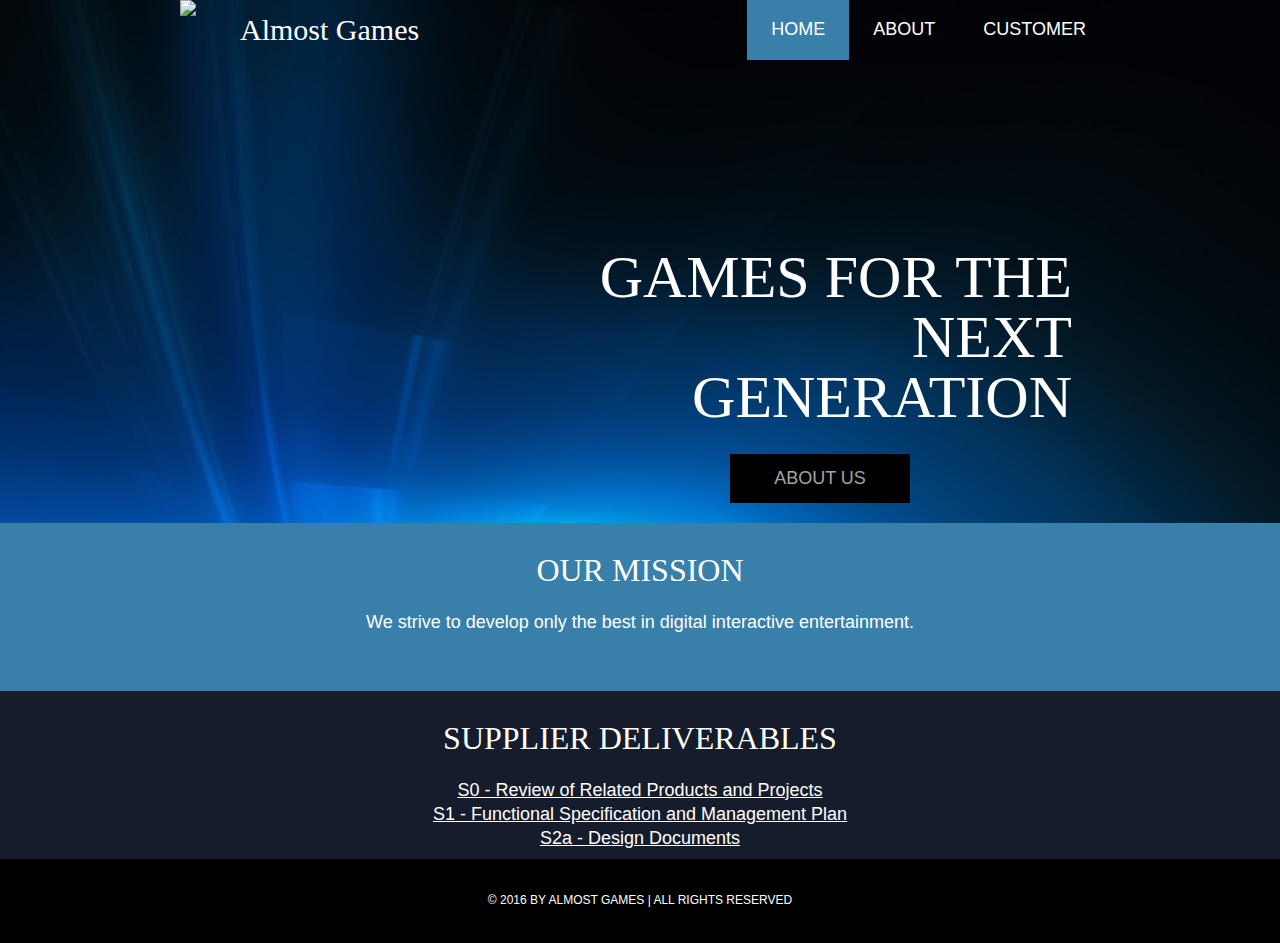
==== commit 761ab770: "Update index.html" ====
--- a/index.html
+++ b/index.html
@@ -77,6 +77,8 @@
 				<div>
 					<h1>Supplier Deliverables</h1>
 					<p><a href="downloads/s0.pdf">S0 - Review of Related Products and Projects</a></p>
+					<p><a href="downloads/S1.pdf">S1 - Functional Specification and Management Plan</a></p>
+					<p><a href="downloads/S2a.pdf">S2a - Design Documents</a></p>
 				</div>
 			</div>
 		</div>
@@ -89,4 +91,4 @@
 		</div>
 	</div>
 </body>
-</html>+</html>
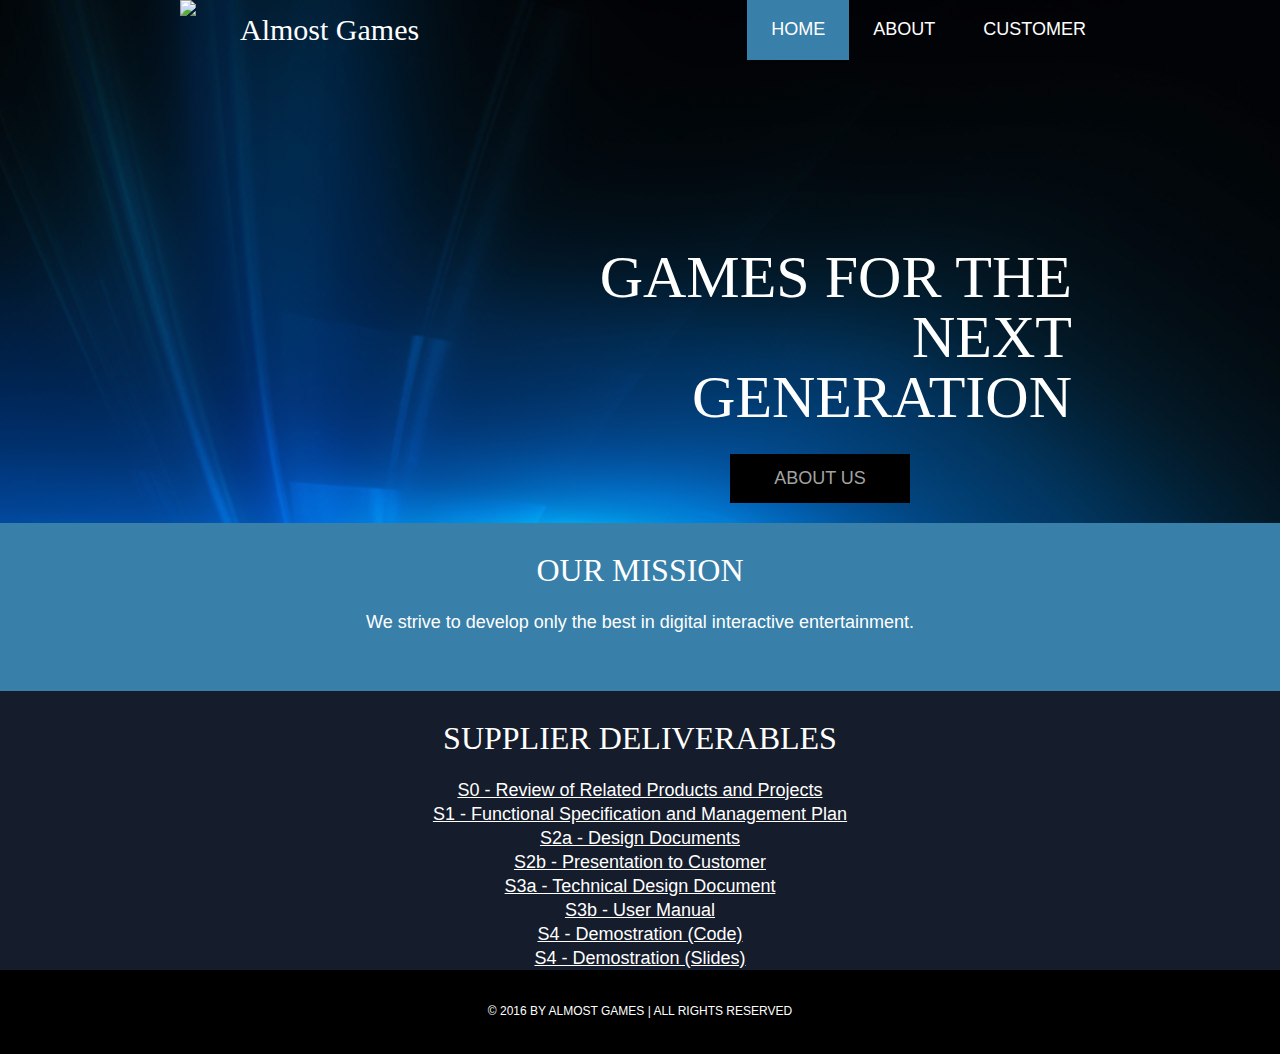
==== commit 6c8c2f1f: "Added S4" ====
--- a/index.html
+++ b/index.html
@@ -79,6 +79,12 @@
 					<p><a href="downloads/s0.pdf">S0 - Review of Related Products and Projects</a></p>
 					<p><a href="downloads/S1.pdf">S1 - Functional Specification and Management Plan</a></p>
 					<p><a href="downloads/S2a.pdf">S2a - Design Documents</a></p>
+					<p><a href="downloads/S2b.pptx">S2b - Presentation to Customer</a></p>
+					<p><a href="downloads/S3a.pdf">S3a - Technical Design Document</a></p>
+					<p><a href="downloads/S3b.pdf">S3b - User Manual</a></p>
+					<p><a href="downloads/S4_code.zip.xz">S4 - Demostration (Code)</a></p>
+					<p><a href="downloads/S4_slides.pptx">S4 - Demostration (Slides)</a></p>
+					
 				</div>
 			</div>
 		</div>
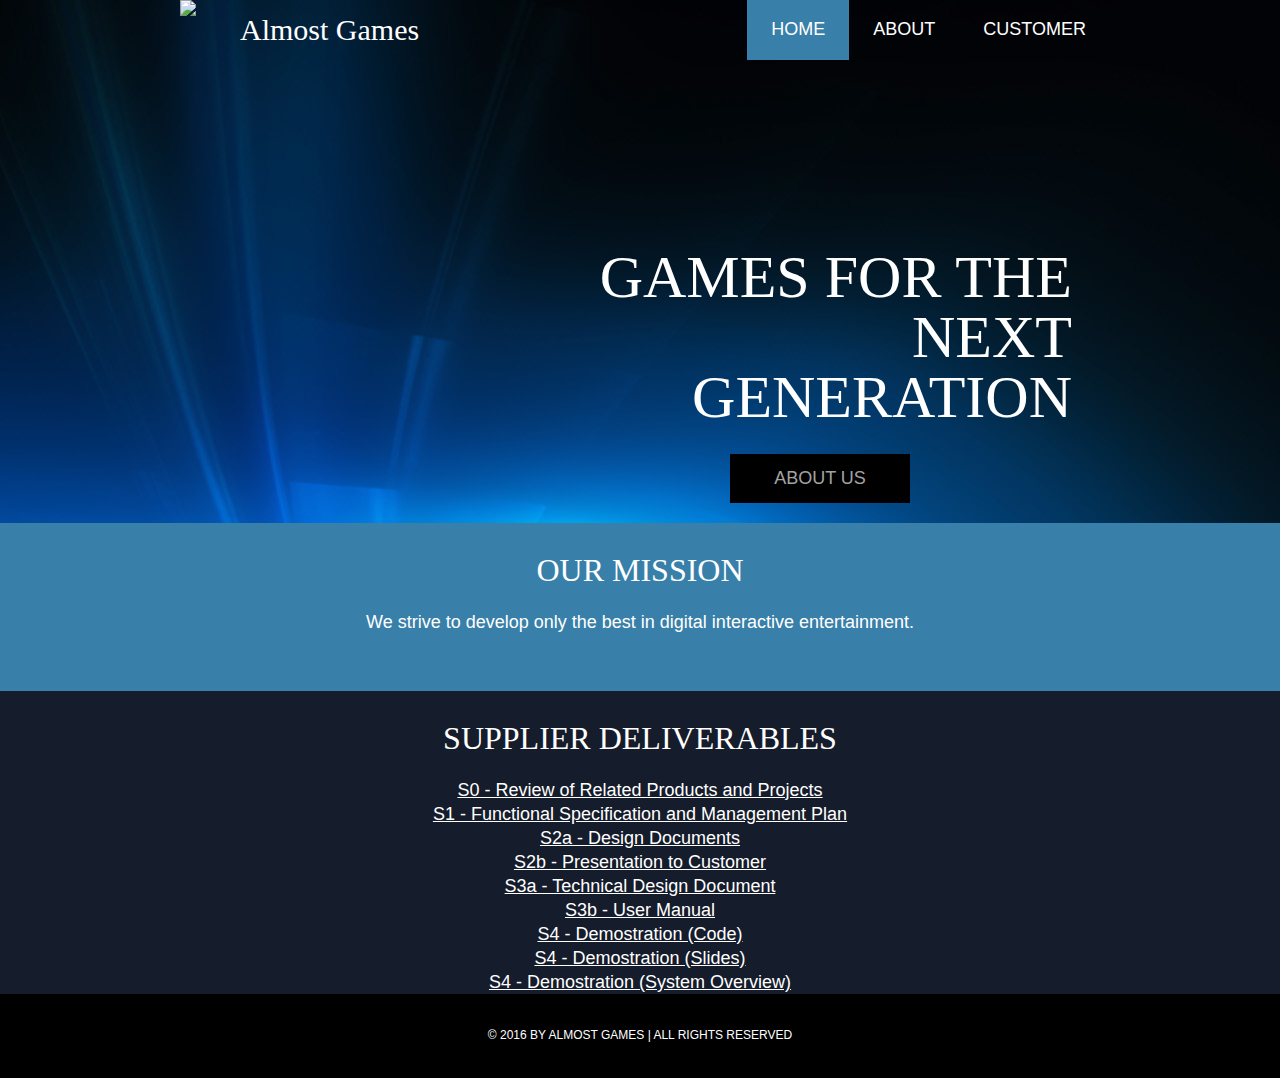
==== commit 6cbef9a9: "Added C4" ====
--- a/index.html
+++ b/index.html
@@ -84,6 +84,7 @@
 					<p><a href="downloads/S3b.pdf">S3b - User Manual</a></p>
 					<p><a href="downloads/S4_code.zip.xz">S4 - Demostration (Code)</a></p>
 					<p><a href="downloads/S4_slides.pptx">S4 - Demostration (Slides)</a></p>
+					<p><a href="https://tanjuliaak.proto.io/player/?id=7615a552-cf23-42fb-b2c9-c6ec600e9a39">S4 - Demostration (System Overview)</a></p>
 					
 				</div>
 			</div>
